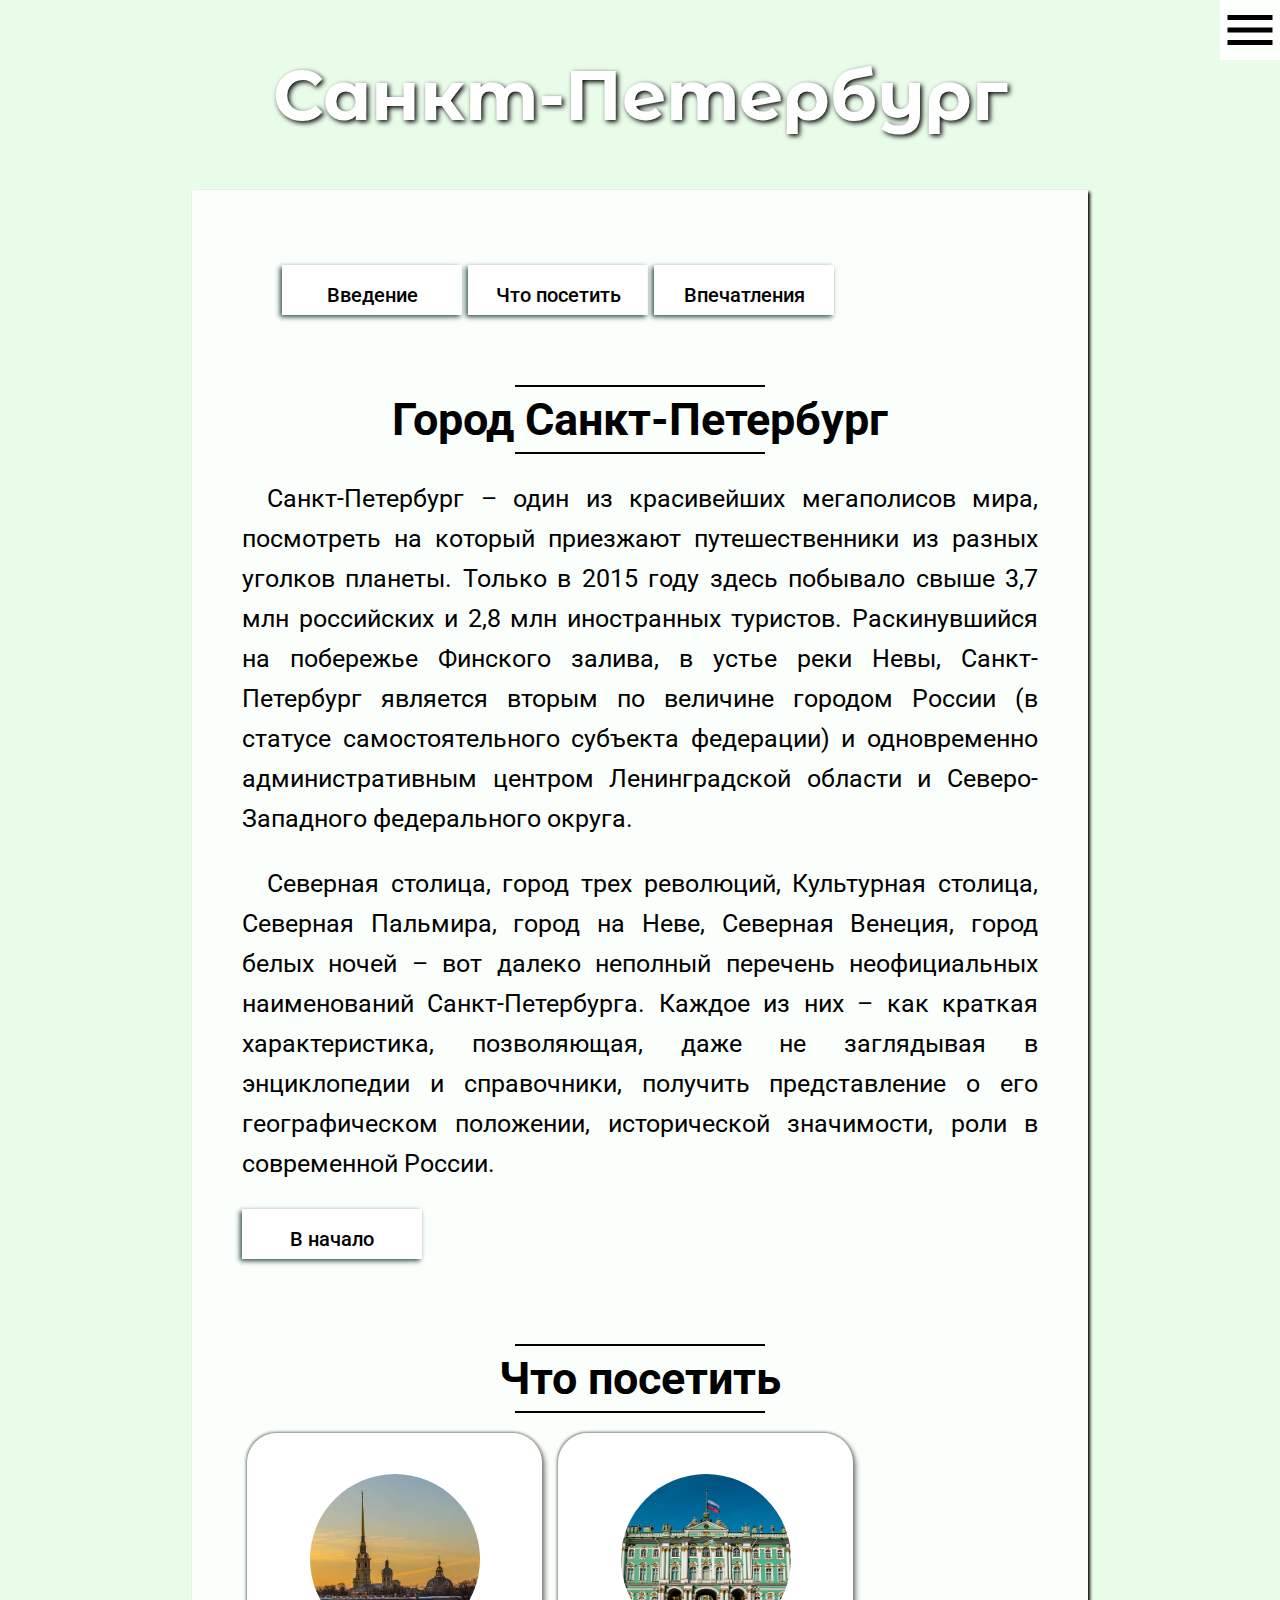
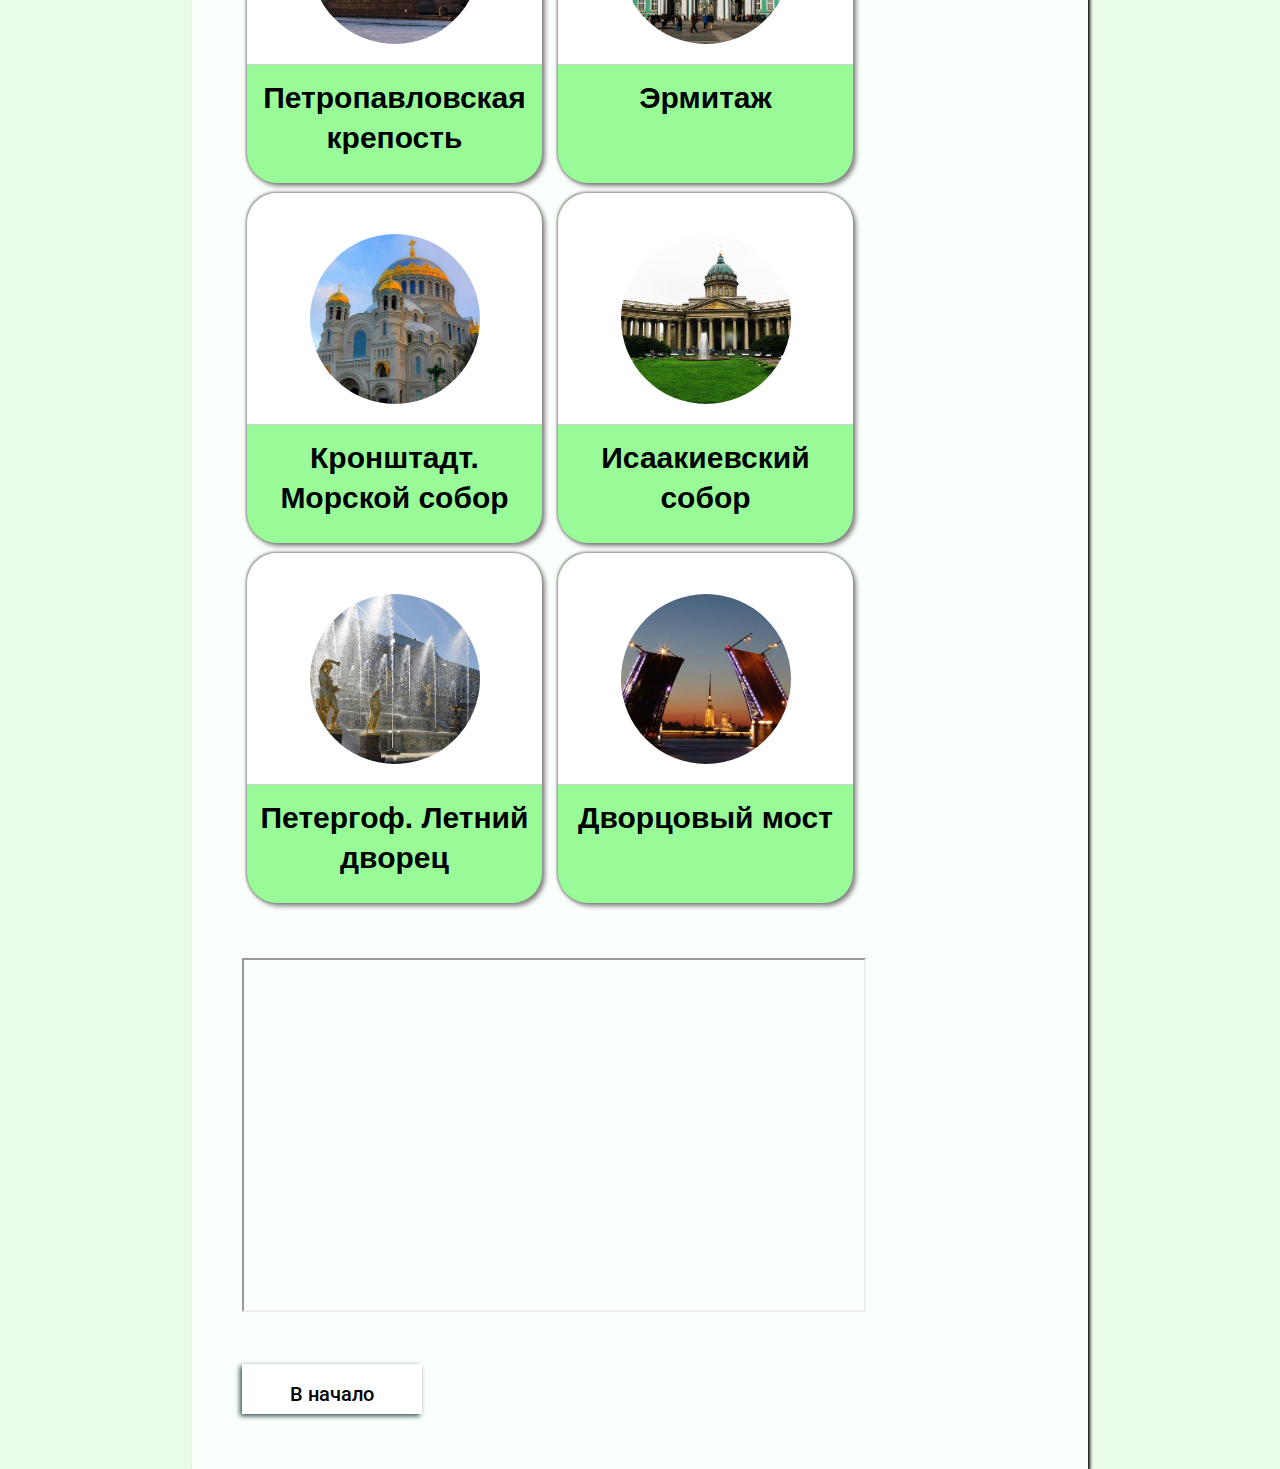
==== SPb.html @ 9f34edb0 "first" ====
<!DOCTYPE html>
<html lang="ru">
<head>
    <meta charset="UTF-8">
    <meta name="viewport" content="width=device-width, initial-scale=1.0">
    <meta http-equiv="X-UA-Compatible" content="ie=edge">
    <title>Санкт-Петербург</title>
    <link rel="stylesheet" href="./styles.css">
<style>
    @media(min-width: 350px){
        body{
        background-image: url("./images/StPetesburg.jpg");
        background-repeat: no-repeat;
        background-size: cover;
        background-attachment: fixed;
        
    }
    
    iframe{
        margin-top: 50px;
     width: 320px;
     height: 180px;
    }
    .content{
        width: 100vw;
        background-color: rgba(255, 255, 255, 0.8);
        box-shadow: 2px 2px 3px ,-1px -1px 3px rgba(255, 255, 255, 0.8);
box-sizing: border-box;
padding: 20px;
/*text-align: justify;*/}
.l1{margin-bottom: 10px;
    margin-top: 0px;} 
.line{
    width: 250px;
}
.dost{
    display: inline-block;
    width: 320px;
    height: 350px;
    border-radius: 30px;
    background-color:palegreen;
    margin: 5px;
    box-shadow: 3px 3px 5px grey, -0.5px -0.5px 3px grey ;
    transition: .3s;
    vertical-align: top;
}
.dost:hover{transform:translateY(-10px);
    box-shadow: 3px 3px 20px grey, -0.5px -0.5px 13px grey ;
}
.pic{
    height: 170px;
    width: 170px;
    border-radius: 100px;
    margin:auto;
    margin-top: 40px;
    margin-bottom: 20px;
    background:lightgreen;
    transition: .3s;
    
}
.pic:hover{transform: scale(1.1);
}
.p1{
    background-image: url("./images/StPetropavl.jpg");
        background-repeat: no-repeat;
        background-size: cover;
       background-position: 50% 50%;
}
.p2{
    background-image: url("./images/StErmitag.jpg");
        background-repeat: no-repeat;
        background-size: cover;
       background-position: 50% 50%;
}
.p3{
    background-image: url("./images/StSea.jpg");
        background-repeat: no-repeat;
        background-size: cover;
       background-position: 70% 50%;
}
.p4{
    background-image: url("./images/StIsaak.jpg");
        background-repeat: no-repeat;
        background-size: cover;
       background-position: 50% 50%;
}
.p5{
    background-image: url("./images/StPetergof.jpg");
        background-repeat: no-repeat;
        background-size: cover;
       background-position: 0% 50%;
}
.p6{
    background-image: url("./images/StBridge.jpg");
        background-repeat: no-repeat;
        background-size: cover;
       background-position: 50% 50%;
}
.label{
    box-sizing: border-box;
    margin: 30px;
    margin: 10px;
    text-align: center;
    font-family:'Gill Sans', 'Gill Sans MT', Calibri, 'Trebuchet MS', sans-serif;
    font-size: 35px;
  
}
  .fon{box-sizing: border-box;
      background-color:white;
     margin-top:0;
     padding-top:1px;
     border-radius: 30px 30px 0 0;
  }     
    }
    @media(min-width: 768px){
    .content{
        padding: 30px;
    }
    .dost{
    width: 340px;
    height: 400px;}
    iframe{
     width: 700px;
     height: 400px;
    }}
    @media(min-width: 1024px){
    .content{
        width: 70vw;
        margin: auto;
        padding: 50px;
       
    }
    .Page_nav{
        width:180px;
        font-size: 20px;
    }
    .dost{
    width: 295px;
    height: 350px;}
    .label{font-size: 30px;}
    iframe{
     width: 620px;
     height: 350px;
    }
}
@media(min-width: 1366px){
    .Page_nav{
        width:250px;
        font-size: 25px;
    }
    .dost{
    width: 270px;
    height: 350px;}
}
</style>
</head>
<body>
        <div id="menu" class="main_menu">
                <div class="btn">
                    <img id="btn1" class="Ibtn" src="./images/menu.svg" alt="">
                </div>
                <nav >
                     <ul>
                         <li>
                             <a href="./index.html"><div class="bt" id="Main">Главная</div></a>
                             <a href="./SPb.html"><div class="bt" id="StPeterburg">Санкт-Петербург</div></a>
                             <a href=""><div class="bt" id="London">Лондон</div></a>
                             <a href=""><div class="bt" id="Venezia">Венеция</div></a>
                             
                         </li>
                     </ul>
                            </nav>
            </div> 
            <div class="title">Санкт-Петербург</div>
<div class="content">
        <div id="Navigation" >
                <nav >
                    <ul>
                        <li>
                            <a href="#Vved"><div class="Page_nav">Введение</div></a>
                            <a href="#Visit"><div class="Page_nav">Что посетить</div></a>
                            <a href="#Impression"><div class="Page_nav">Впечатления</div></a>
                        </li>
                    </ul>
                </nav>
            <br>
         </div>
   
 <div class="text" id="Vved">
        <div class="line l1"></div>
<h1>Город Санкт-Петербург</h1>
<div class="line l2"></div>
<p>Санкт-Петербург – один из красивейших мегаполисов мира, посмотреть на который приезжают путешественники 
    из разных уголков планеты. Только в 2015 году здесь побывало свыше 3,7 млн российских и 2,8 млн иностранных туристов.
     Раскинувшийся на побережье Финского залива, в устье реки Невы, Санкт-Петербург является вторым по величине городом
      России (в статусе самостоятельного субъекта федерации) и одновременно административным центром
       Ленинградской области и Северо-Западного федерального округа.</p>
<p>Северная столица, город трех революций, Культурная столица, Северная Пальмира, город на Неве, Северная Венеция, 
    город белых ночей – вот далеко неполный перечень неофициальных наименований Санкт-Петербурга.
     Каждое из них – как краткая характеристика, позволяющая, даже не заглядывая в энциклопедии и справочники,
      получить представление о его географическом положении, исторической значимости, роли в современной России.</p>

    <a href="#Navigation"><div class="Page_nav vnach">В начало</div></a></div>

<div class="text">
    <br><br>
        <div class="line l1"></div>
    <h1>Что посетить</h1>
    <div class="line l2" id="Visit"></div>
    <a href="https://ru.wikipedia.org/wiki/Петропавловская_крепость"><div class="dost">
       <div class="fon"> <div class="pic p1"></div><hr size="1px" color="lightgrey"></div>
        <div class="label">Петропавловская крепость</div>
    </div></a>
    <a href="https://ru.wikipedia.org/wiki/Эрмитаж"><div class="dost">
        <div class="fon"><div class="pic p2"></div><hr size="1px" color="lightgrey"></div>
        <div class="label">Эрмитаж</div>
    </div></a>
    <a href="https://ru.wikipedia.org/wiki/Морской_Никольский_собор_(Кронштадт)"><div class="dost">
        <div class="fon"><div class="pic p3"></div><hr size="1px" color="lightgrey"></div>
        <div class="label">Кронштадт. Морской собор</div>
    </div></a>
    <a href="https://ru.wikipedia.org/wiki/Исаакиевский_собор"><div class="dost">
        <div class="fon"><div class="pic p4"></div><hr size="1px" color="lightgrey"></div>
        <div class="label">Исаакиевский собор</div>
    </div></a>
    <a href="https://ru.wikipedia.org/wiki/Петергоф"><div class="dost">
        <div class="fon"><div class="pic p5"></div><hr size="1px" color="lightgrey"></div>
        <div class="label">Петергоф. Летний дворец</div>
    </div></a>
    <a href="https://ru.wikipedia.org/wiki/Дворцовый_мост"><div class="dost">
        <div class="fon"><div class="pic p6"></div><hr size="1px" color="lightgrey"></div>
        <div class="label">Дворцовый мост</div>
    </div></a>
    <iframe src="https://player.vimeo.com/video/70961941" seamless width="640" height="360" frameborder="30px" allowfullscreen></iframe>
    <br><br>
    <a href="#Navigation"><div class="Page_nav vnach">В начало</div></a></div>
    </div>
</div>
</div>
<script>
btn1.addEventListener('click', function(){
menu.classList.toggle('menu_is-open')})
</script>          
</body>
</html>
---- styles.css ----
@import url('https://fonts.googleapis.com/css?family=Montserrat+Alternates');
 @import url('https://fonts.googleapis.com/css?family=Roboto');
 @import url('https://fonts.googleapis.com/css?family=Fira+Sans+Condensed');

    @media (min-width: 350px){
        body{
            background-color: rgba(144, 238, 144, 0.2);
            font-family: 'Roboto', sans-serif;
            font-size: 25px;
            list-style: none;
            margin:0;
            line-height: 40px;
            text-decoration: none;
           
            /*width:100vw;*/
         }
    
        h1{font-weight: 550;
            text-align: center;
            font-size: 45px; 
            margin: auto;
           line-height: 45px;}
            
        h2{font-weight: 550;
            text-align: center;
            font-size: 35px; 
            margin: auto;
            line-height: 45px;}

        p{text-align: justify;
        text-indent:25px;}
        a{text-decoration: none;
        color:black;
        font-weight: 550;}




    .main_menu{
        height: 250px;
        width: 350px;
        background:rgba(255, 255,255, 0.9);
        margin: 0 0 0 20%;
        top:-190px;
        right:-290px;
        position: fixed;
        transition: .5s;
        z-index: 100;
    }
    .btn{
        position: absolute;
        height: 60px;
        width: 60px;
        top: 190px;
        right:340;
        margin-top: 0;
       /*background-color: chartreuse;*/
         
    }
    .Ibtn{
        position: absolute;
        height: 60px;
        width: 60px;
        margin-top: 0;}
    
    .menu_is-open{
        top: 0;
        right:0;
    }

    .bt{text-align: center;
         margin:0; 
        box-sizing: border-box;
        display: inline-block;
        height: 100px;
        width: 150px; 
        padding: 5px;
        color:black;
        vertical-align:top;
       line-height: 30px;
    }
    .bt:active{background: rgba(74, 168, 177, 0.4);
    color:black;}

     .bt:hover {background: rgba(74, 168, 177, 0.4);
    color:black;}

    ul{list-style: none;
        text-decoration: none;}

    
    
    
    header{

        background:rgba(144, 238, 144, 1);
        /*background: linear-gradient(45deg, #6d76ff,#EECFBA );*/
        margin:0;
        box-shadow:-2px -2px 30px black;}

    .screen{box-sizing: border-box;
        color:white;
        text-shadow: 2px 2px 5px black;
        font-family: 'Montserrat Alternates', sans-serif;
        text-align: center;
        font-weight: bolder;
        font-size: 50px;
        padding-top:60px;
       /* position: relative;*/
        height:270px;
        width: 100%;
        background-repeat: no-repeat;
        background-size: cover;
        background-position: 50%;
        margin:0;
        
        animation: change 30s linear infinite; 
       box-shadow: inset -2px -2px 20px black;
      
    }
    .title{
        color:white;
        text-shadow: 2px 2px 5px black;
        font-family: 'Montserrat Alternates', sans-serif;
        text-align: center;
        font-weight: bolder;
        font-size: 50px;
        padding-top:60px; 
        padding-bottom:60px; 
    line-height: 50px;}

@keyframes change{
    0%{background-image: url(https://assets.bwbx.io/images/users/iqjWHBFdfxIU/iICVWDdRQ45Y/v0/-1x-1.jpg);}
    30%{background-image: url(https://assets.bwbx.io/images/users/iqjWHBFdfxIU/iICVWDdRQ45Y/v0/-1x-1.jpg);}
    33%{background-image: url(https://static.tildacdn.com/tild3163-3565-4337-b631-363736363238/sankt-peterburg.jpg);} 
    60%{background-image: url(https://static.tildacdn.com/tild3163-3565-4337-b631-363736363238/sankt-peterburg.jpg);}     
    63%{background-image:url(https://www.hdwallpapers.site/images/venice-italy-wallpaper-for-3200x2000-wide-retina-display-46-20.jpg);}
    96%{background-image:url(https://www.hdwallpapers.site/images/venice-italy-wallpaper-for-3200x2000-wide-retina-display-46-20.jpg);}
    100%{background-image:url(https://assets.bwbx.io/images/users/iqjWHBFdfxIU/iICVWDdRQ45Y/v0/-1x-1.jpg);}}

 /* #Navigation{
    background-image: url(./images/city.svg);
    background-position:-12% 100%;*/
    
  }   
.Page_nav{ box-sizing: border-box;
    text-decoration:none;
    display: inline-block;
    height:50px;
    width:280px;
    text-align:center;
  padding:5px;
    color:black;
    background-color:white;
    font-weight:500;
    box-shadow: -2px 2px 5px darkslategrey;
   line-height: 50px;
   margin-bottom: 5px;
    
    }
    .Page_nav:active{
        background: rgba(74, 168, 177, 0.4);
    }
    .Page_nav:hover{
        background: rgba(74, 168, 177, 0.4);
   }
    .vnach{display: block;}


.line{
        height: 2px;
        width: 100px;
     background: #000;
     margin: auto;
     transition: 1s;
    }
    .l1{margin-bottom: 10px;
    margin-top: 30px;}  
 .l2{margin-bottom: 15px;
    margin-top: 10px;}
header:hover .line {
    width:150px;
}
.absite:hover .line {
    width:250px;
}
.gal:hover .line {
    width:150px;
}
.text:hover .line {
    width:400px;
}


.absite{
    box-sizing: border-box;
    padding:20px;
}
.gal{background-color:white;
box-shadow: -2px -2px 10px slategrey,2px 2px 10px slategrey;
    box-sizing: border-box;
    padding:5px;
    margin-top: 30px;
}  



.image{
        height:200px ;
        width: 350px;
        background:lightgreen;
        display: inline-block;
      transition: .5s;
      border-radius: 10px;
    }
    /*.image:hover{
       transform: scale(2);
    }*/
    img{height:200px;
        width: 350px;
        border-radius: 10px;}
   .im1::after{
    position: relative;
    bottom: 18px;
    right:-12px;
        font-size: 25px;
        content: 'Петропавловcкая крепость';}
        
    .im2::after{
      position: relative;
    bottom: 18px;
    right:-70px;
    font-size: 25px;
    content: 'Медный всадник';
    }

 .im3::after{
    position: relative;
    bottom: 18px;
    right:-112px;
    font-size: 25px;
    content: 'Эрмитаж';
    }

    .im4::after{
        position: relative;
    bottom: 18px;
    right:-120px;
    font-size: 25px;
    content: 'Биг Бен';
    }
    .im5::after{
    position: relative;
    bottom: 18px;
    right:-49px;
    font-size: 25px;
    content: 'Лондонский мост';
    }
    .im6::after{
    position: relative;
    bottom: 18px;
    right:-49px;
    font-size: 25px;
    content: 'Лондонский Тауэр';
    }
    .im7::after{
    position: relative;
    bottom: 18px;
    right:-14px;
    font-size: 25px;
    content: 'Площадь Святого Марка';
    }
    .im8::after{
    position: relative;
    bottom: 18px;
    right:-42px;
    font-size: 25px;
    content: 'Собор Санта-Мария';
    }
    .im9::after{
    position: relative;
    bottom: 18px;
    right:-70px;
    font-size: 25px;
    content: 'Дворец дождей';
    }

     footer{
        height: 100px;
        background:lightgreen;
        /*background-image: url(./images/city.svg);*/
        padding: 20px;
        margin-top:50px;
        font-size: 20px;
        text-align: center;
        box-shadow:2px 2px 15px black;

    }



/*ВАРИАЦИИ НА ТЕМУ ТЕЛЕФОН*/
@media(min-width:400px){
    .Page_nav{
    width:370px;
    }
   }
   
   @media(min-width:500px){
    .Page_nav{ 
    width:450px;
    }
   }
   @media(min-width:600px){
    .Page_nav{ 
    width:550px;
    }
   }
   @media(min-width:700px){
    .Page_nav{ 
    width:600px;
    }
   }
   
   
 /*ПЛАНШЕТИКИ*/
    @media(min-width:768px){
        h1{font-weight: bold;}
        h2{font-weight: bold;}
        a{font-weight: bold;}
        .Page_nav{ 
width:680px;
}
    
    .image:hover{
       transform: scale(1.5);
    }
    .image{
        height:200px ;
        width: 330px;
       
    }
    img{height:200px;
        width: 330px;}
    .absite{
    padding:20px 50px;
}
.gal{
    padding:50px;
}
.screen{height: 50vh;
    padding-top:150px;
   } 
.title{
    font-size: 60px;
    line-height: 60px;
} 
    }


    @media(min-width:1024px){
    .Page_nav{ 
    width:310px;
    }
    .absite{
    padding:20px 100px;
}
.gal{
    padding:20px 100px;
}
.image{
        height:250px ;
        width: 405px;}
    img{height:250px;
        width: 405px;}  
   
.screen{height: 70vh;
    padding-top: 320px;
    }
        .title{
            font-size: 70px;
            line-height: 70px;
        } }



/*КОМП*/
   @media(min-width:1366px){
    .image{
        height:250px ;
        width: 375px;
       
    }
    img{height:250px;
        width: 375px;}  
   
   .Page_nav{ 
    width:420px;
    height: 70px;
    padding:10px;
    font-size: 30px;
    }
    .screen{
        height: 85vh;
       
        padding-top: 380px;   
    }
   /* .title{
        font-size: 80px;
        line-height: 80px;
    } */
    h1{
       font-size: 50px;
       line-height:50px;
   }}
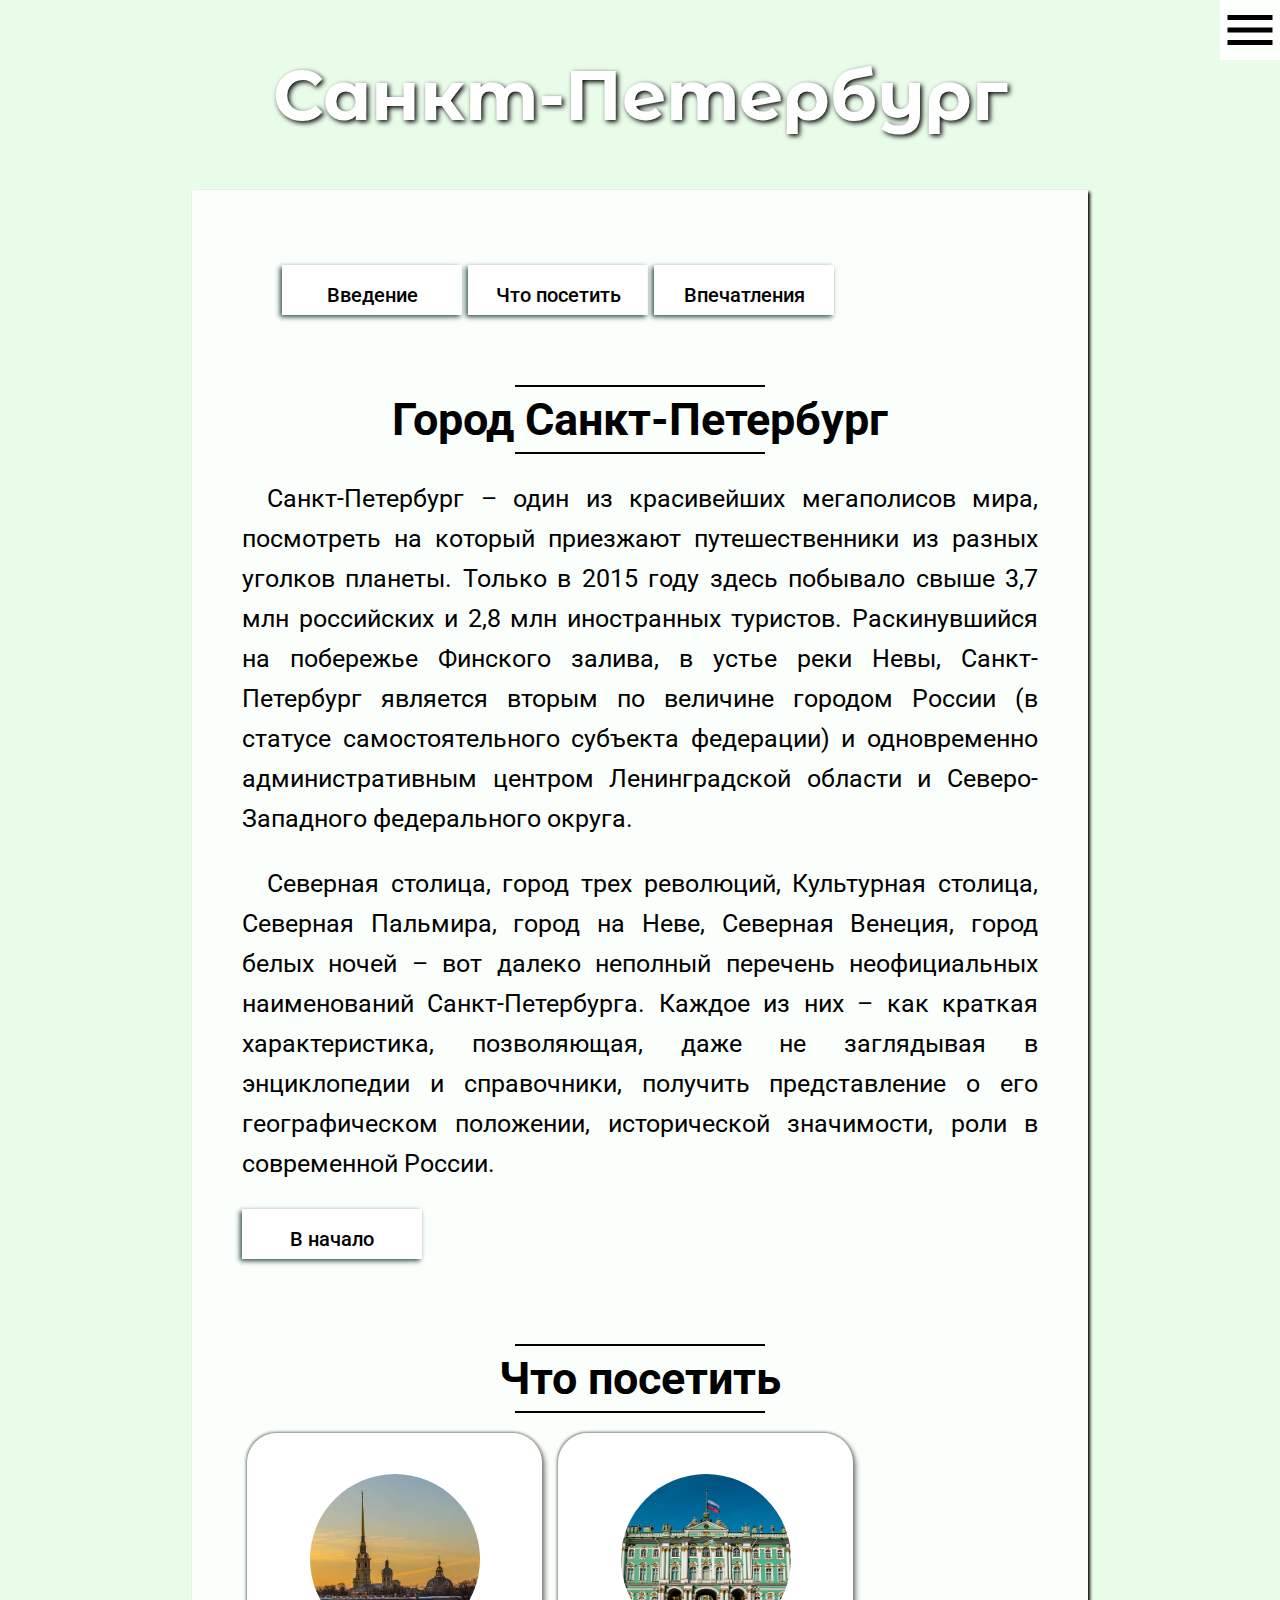
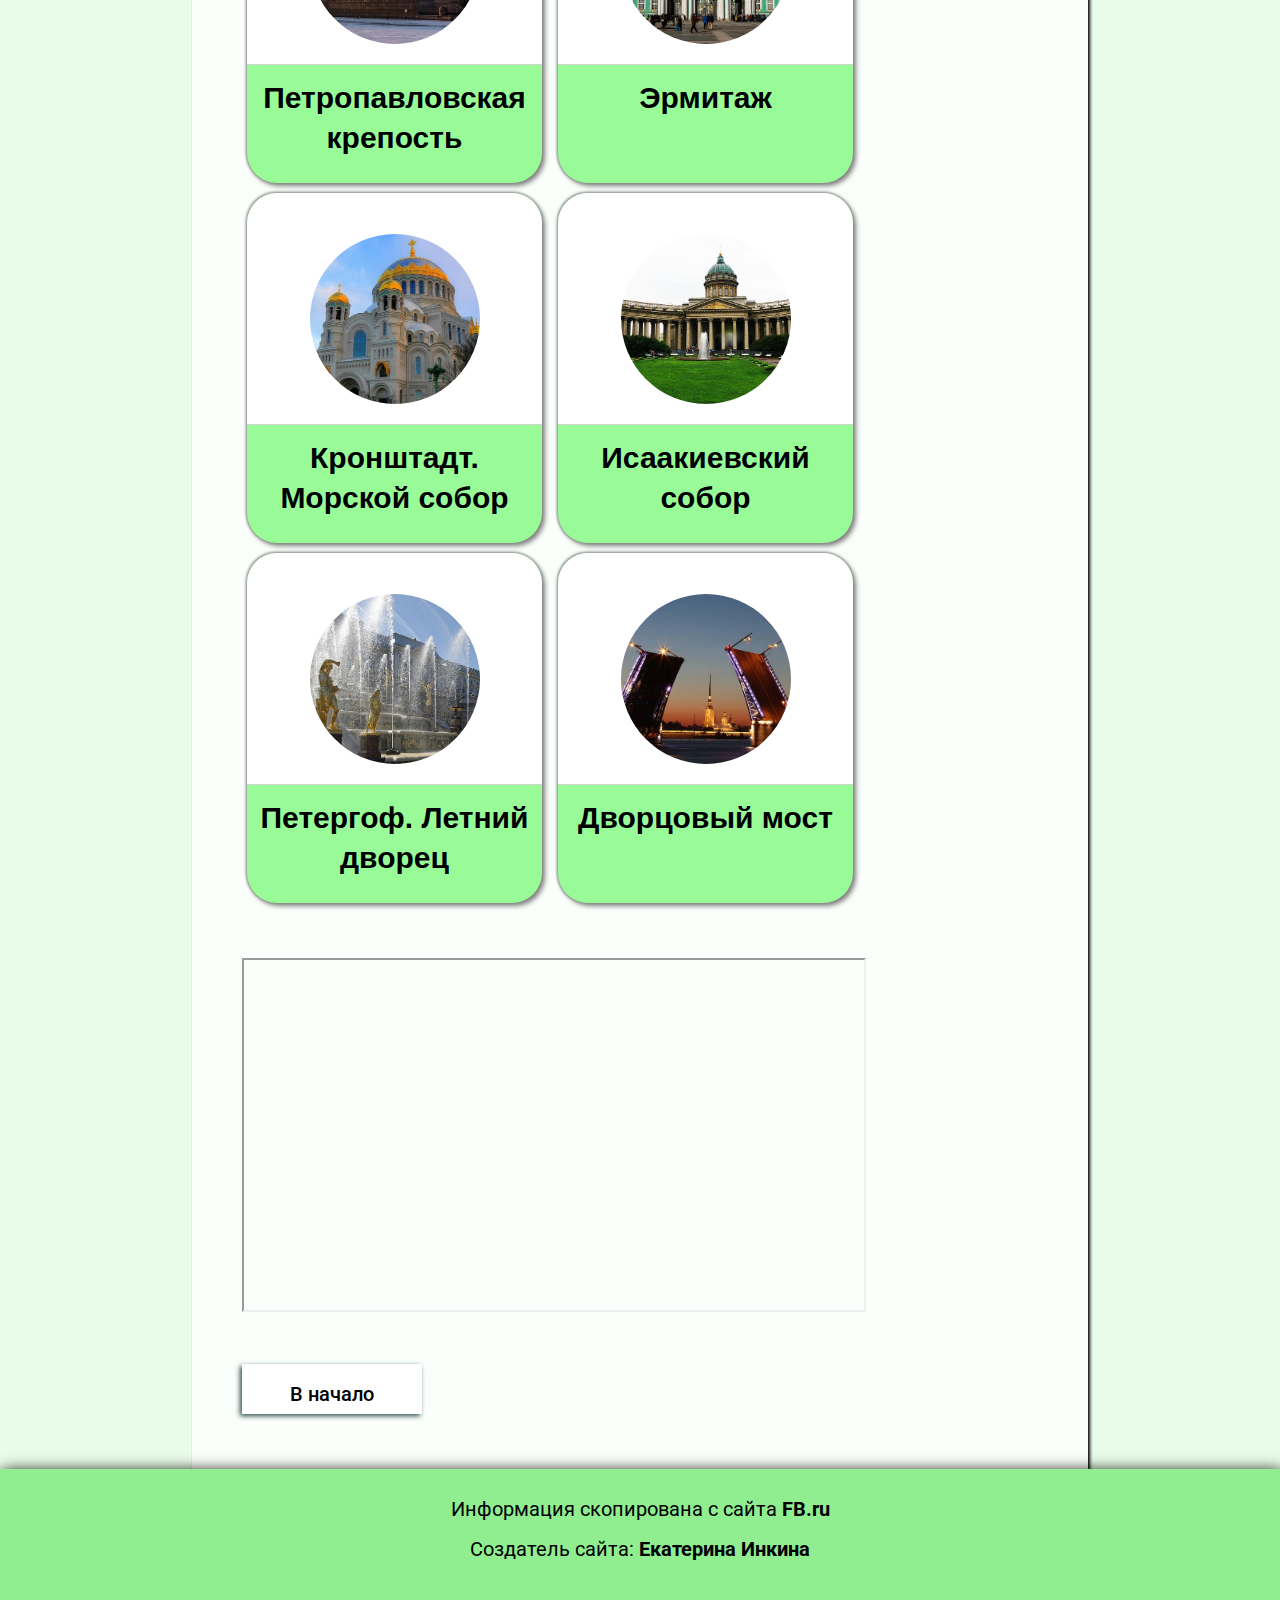
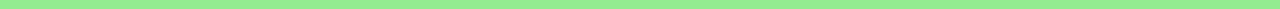
==== commit 613e7eef: "Add files via upload" ====
--- a/SPb.html
+++ b/SPb.html
@@ -1,245 +1,254 @@
-<!DOCTYPE html>
-<html lang="ru">
-<head>
-    <meta charset="UTF-8">
-    <meta name="viewport" content="width=device-width, initial-scale=1.0">
-    <meta http-equiv="X-UA-Compatible" content="ie=edge">
-    <title>Санкт-Петербург</title>
-    <link rel="stylesheet" href="./styles.css">
-<style>
-    @media(min-width: 350px){
-        body{
-        background-image: url("./images/StPetesburg.jpg");
-        background-repeat: no-repeat;
-        background-size: cover;
-        background-attachment: fixed;
-        
-    }
-    
-    iframe{
-        margin-top: 50px;
-     width: 320px;
-     height: 180px;
-    }
-    .content{
-        width: 100vw;
-        background-color: rgba(255, 255, 255, 0.8);
-        box-shadow: 2px 2px 3px ,-1px -1px 3px rgba(255, 255, 255, 0.8);
-box-sizing: border-box;
-padding: 20px;
-/*text-align: justify;*/}
-.l1{margin-bottom: 10px;
-    margin-top: 0px;} 
-.line{
-    width: 250px;
-}
-.dost{
-    display: inline-block;
-    width: 320px;
-    height: 350px;
-    border-radius: 30px;
-    background-color:palegreen;
-    margin: 5px;
-    box-shadow: 3px 3px 5px grey, -0.5px -0.5px 3px grey ;
-    transition: .3s;
-    vertical-align: top;
-}
-.dost:hover{transform:translateY(-10px);
-    box-shadow: 3px 3px 20px grey, -0.5px -0.5px 13px grey ;
-}
-.pic{
-    height: 170px;
-    width: 170px;
-    border-radius: 100px;
-    margin:auto;
-    margin-top: 40px;
-    margin-bottom: 20px;
-    background:lightgreen;
-    transition: .3s;
-    
-}
-.pic:hover{transform: scale(1.1);
-}
-.p1{
-    background-image: url("./images/StPetropavl.jpg");
-        background-repeat: no-repeat;
-        background-size: cover;
-       background-position: 50% 50%;
-}
-.p2{
-    background-image: url("./images/StErmitag.jpg");
-        background-repeat: no-repeat;
-        background-size: cover;
-       background-position: 50% 50%;
-}
-.p3{
-    background-image: url("./images/StSea.jpg");
-        background-repeat: no-repeat;
-        background-size: cover;
-       background-position: 70% 50%;
-}
-.p4{
-    background-image: url("./images/StIsaak.jpg");
-        background-repeat: no-repeat;
-        background-size: cover;
-       background-position: 50% 50%;
-}
-.p5{
-    background-image: url("./images/StPetergof.jpg");
-        background-repeat: no-repeat;
-        background-size: cover;
-       background-position: 0% 50%;
-}
-.p6{
-    background-image: url("./images/StBridge.jpg");
-        background-repeat: no-repeat;
-        background-size: cover;
-       background-position: 50% 50%;
-}
-.label{
-    box-sizing: border-box;
-    margin: 30px;
-    margin: 10px;
-    text-align: center;
-    font-family:'Gill Sans', 'Gill Sans MT', Calibri, 'Trebuchet MS', sans-serif;
-    font-size: 35px;
-  
-}
-  .fon{box-sizing: border-box;
-      background-color:white;
-     margin-top:0;
-     padding-top:1px;
-     border-radius: 30px 30px 0 0;
-  }     
-    }
-    @media(min-width: 768px){
-    .content{
-        padding: 30px;
-    }
-    .dost{
-    width: 340px;
-    height: 400px;}
-    iframe{
-     width: 700px;
-     height: 400px;
-    }}
-    @media(min-width: 1024px){
-    .content{
-        width: 70vw;
-        margin: auto;
-        padding: 50px;
-       
-    }
-    .Page_nav{
-        width:180px;
-        font-size: 20px;
-    }
-    .dost{
-    width: 295px;
-    height: 350px;}
-    .label{font-size: 30px;}
-    iframe{
-     width: 620px;
-     height: 350px;
-    }
-}
-@media(min-width: 1366px){
-    .Page_nav{
-        width:250px;
-        font-size: 25px;
-    }
-    .dost{
-    width: 270px;
-    height: 350px;}
-}
-</style>
-</head>
-<body>
-        <div id="menu" class="main_menu">
-                <div class="btn">
-                    <img id="btn1" class="Ibtn" src="./images/menu.svg" alt="">
-                </div>
-                <nav >
-                     <ul>
-                         <li>
-                             <a href="./index.html"><div class="bt" id="Main">Главная</div></a>
-                             <a href="./SPb.html"><div class="bt" id="StPeterburg">Санкт-Петербург</div></a>
-                             <a href=""><div class="bt" id="London">Лондон</div></a>
-                             <a href=""><div class="bt" id="Venezia">Венеция</div></a>
-                             
-                         </li>
-                     </ul>
-                            </nav>
-            </div> 
-            <div class="title">Санкт-Петербург</div>
-<div class="content">
-        <div id="Navigation" >
-                <nav >
-                    <ul>
-                        <li>
-                            <a href="#Vved"><div class="Page_nav">Введение</div></a>
-                            <a href="#Visit"><div class="Page_nav">Что посетить</div></a>
-                            <a href="#Impression"><div class="Page_nav">Впечатления</div></a>
-                        </li>
-                    </ul>
-                </nav>
-            <br>
-         </div>
-   
- <div class="text" id="Vved">
-        <div class="line l1"></div>
-<h1>Город Санкт-Петербург</h1>
-<div class="line l2"></div>
-<p>Санкт-Петербург – один из красивейших мегаполисов мира, посмотреть на который приезжают путешественники 
-    из разных уголков планеты. Только в 2015 году здесь побывало свыше 3,7 млн российских и 2,8 млн иностранных туристов.
-     Раскинувшийся на побережье Финского залива, в устье реки Невы, Санкт-Петербург является вторым по величине городом
-      России (в статусе самостоятельного субъекта федерации) и одновременно административным центром
-       Ленинградской области и Северо-Западного федерального округа.</p>
-<p>Северная столица, город трех революций, Культурная столица, Северная Пальмира, город на Неве, Северная Венеция, 
-    город белых ночей – вот далеко неполный перечень неофициальных наименований Санкт-Петербурга.
-     Каждое из них – как краткая характеристика, позволяющая, даже не заглядывая в энциклопедии и справочники,
-      получить представление о его географическом положении, исторической значимости, роли в современной России.</p>
-
-    <a href="#Navigation"><div class="Page_nav vnach">В начало</div></a></div>
-
-<div class="text">
-    <br><br>
-        <div class="line l1"></div>
-    <h1>Что посетить</h1>
-    <div class="line l2" id="Visit"></div>
-    <a href="https://ru.wikipedia.org/wiki/Петропавловская_крепость"><div class="dost">
-       <div class="fon"> <div class="pic p1"></div><hr size="1px" color="lightgrey"></div>
-        <div class="label">Петропавловская крепость</div>
-    </div></a>
-    <a href="https://ru.wikipedia.org/wiki/Эрмитаж"><div class="dost">
-        <div class="fon"><div class="pic p2"></div><hr size="1px" color="lightgrey"></div>
-        <div class="label">Эрмитаж</div>
-    </div></a>
-    <a href="https://ru.wikipedia.org/wiki/Морской_Никольский_собор_(Кронштадт)"><div class="dost">
-        <div class="fon"><div class="pic p3"></div><hr size="1px" color="lightgrey"></div>
-        <div class="label">Кронштадт. Морской собор</div>
-    </div></a>
-    <a href="https://ru.wikipedia.org/wiki/Исаакиевский_собор"><div class="dost">
-        <div class="fon"><div class="pic p4"></div><hr size="1px" color="lightgrey"></div>
-        <div class="label">Исаакиевский собор</div>
-    </div></a>
-    <a href="https://ru.wikipedia.org/wiki/Петергоф"><div class="dost">
-        <div class="fon"><div class="pic p5"></div><hr size="1px" color="lightgrey"></div>
-        <div class="label">Петергоф. Летний дворец</div>
-    </div></a>
-    <a href="https://ru.wikipedia.org/wiki/Дворцовый_мост"><div class="dost">
-        <div class="fon"><div class="pic p6"></div><hr size="1px" color="lightgrey"></div>
-        <div class="label">Дворцовый мост</div>
-    </div></a>
-    <iframe src="https://player.vimeo.com/video/70961941" seamless width="640" height="360" frameborder="30px" allowfullscreen></iframe>
-    <br><br>
-    <a href="#Navigation"><div class="Page_nav vnach">В начало</div></a></div>
-    </div>
-</div>
-</div>
-<script>
-btn1.addEventListener('click', function(){
-menu.classList.toggle('menu_is-open')})
-</script>          
-</body>
+<!DOCTYPE html>
+<html lang="ru">
+<head>
+    <meta charset="UTF-8">
+    <meta name="viewport" content="width=device-width, initial-scale=1.0">
+    <meta http-equiv="X-UA-Compatible" content="ie=edge">
+    <title>Санкт-Петербург</title>
+    <link rel="stylesheet" href="./styles.css">
+    <link rel="shortcut icon" href="./map.png" type="image/png">
+<style>
+    @media(min-width: 350px){
+        body{
+        background-image: url("./images/StPetesburg.jpg");
+        background-repeat: no-repeat;
+        background-size: cover;
+        background-attachment: fixed;
+        
+    }
+    footer{margin-top: 0;
+   }
+    
+    
+    iframe{
+        margin-top: 50px;
+     width: 320px;
+     height: 180px;
+    }
+    .content{
+        width: 100vw;
+        background-color: rgba(255, 255, 255, 0.8);
+        box-shadow: 2px 2px 3px ,-1px -1px 3px rgba(255, 255, 255, 0.8);
+box-sizing: border-box;
+padding: 20px;
+/*text-align: justify;*/}
+.l1{margin-bottom: 10px;
+    margin-top: 0px;} 
+.line{
+    width: 250px;
+}
+.dost{
+    display: inline-block;
+    width: 320px;
+    height: 350px;
+    border-radius: 30px;
+    background-color:palegreen;
+    margin: 5px;
+    box-shadow: 3px 3px 5px grey, -0.5px -0.5px 3px grey ;
+    transition: .3s;
+    vertical-align: top;
+}
+.dost:hover{transform:translateY(-10px);
+    box-shadow: 3px 3px 20px grey, -0.5px -0.5px 13px grey ;
+}
+.pic{
+    height: 170px;
+    width: 170px;
+    border-radius: 100px;
+    margin:auto;
+    margin-top: 40px;
+    margin-bottom: 20px;
+    background:lightgreen;
+    transition: .3s;
+    
+}
+.pic:hover{transform: scale(1.1);
+}
+.p1{
+    background-image: url("./images/StPetropavl.jpg");
+        background-repeat: no-repeat;
+        background-size: cover;
+       background-position: 50% 50%;
+}
+.p2{
+    background-image: url("./images/StErmitag.jpg");
+        background-repeat: no-repeat;
+        background-size: cover;
+       background-position: 50% 50%;
+}
+.p3{
+    background-image: url("./images/StSea.jpg");
+        background-repeat: no-repeat;
+        background-size: cover;
+       background-position: 70% 50%;
+}
+.p4{
+    background-image: url("./images/StIsaak.jpg");
+        background-repeat: no-repeat;
+        background-size: cover;
+       background-position: 50% 50%;
+}
+.p5{
+    background-image: url("./images/StPetergof.jpg");
+        background-repeat: no-repeat;
+        background-size: cover;
+       background-position: 0% 50%;
+}
+.p6{
+    background-image: url("./images/StBridge.jpg");
+        background-repeat: no-repeat;
+        background-size: cover;
+       background-position: 50% 50%;
+}
+.label{
+    box-sizing: border-box;
+    margin: 30px;
+    margin: 10px;
+    text-align: center;
+    font-family:'Gill Sans', 'Gill Sans MT', Calibri, 'Trebuchet MS', sans-serif;
+    font-size: 35px;
+  
+}
+  .fon{box-sizing: border-box;
+      background-color:white;
+     margin-top:0;
+     padding-top:1px;
+     border-radius: 30px 30px 0 0;
+  }     
+    }
+    @media(min-width: 768px){
+    .content{
+        padding: 30px;
+    }
+    .dost{
+    width: 340px;
+    height: 400px;}
+    iframe{
+     width: 700px;
+     height: 400px;
+    }}
+    @media(min-width: 1024px){
+    .content{
+        width: 70vw;
+        margin: auto;
+        padding: 50px;
+       
+    }
+    .Page_nav{
+        width:180px;
+        font-size: 20px;
+    }
+    .dost{
+    width: 295px;
+    height: 350px;}
+    .label{font-size: 30px;}
+    iframe{
+     width: 620px;
+     height: 350px;
+    }
+}
+@media(min-width: 1366px){
+    .Page_nav{
+        width:250px;
+        font-size: 25px;
+    }
+    .dost{
+    width: 270px;
+    height: 350px;}
+}
+</style>
+</head>
+<body>
+        <div id="menu" class="main_menu">
+                <div class="btn">
+                    <img id="btn1" class="Ibtn" src="./images/menu.svg" alt="">
+                </div>
+                <nav >
+                     <ul>
+                         <li>
+                             <a href="./index.html"><div class="bt" id="Main">Главная</div></a>
+                             <a href="./SPb.html"><div class="bt" id="StPeterburg">Санкт-Петербург</div></a>
+                             <a href="./London.html"><div class="bt" id="London">Лондон</div></a>
+                             <a href=""><div class="bt" id="Venezia">Венеция</div></a>
+                             
+                         </li>
+                     </ul>
+                            </nav>
+            </div> 
+            <div class="title">Санкт-Петербург</div>
+<div class="content">
+        <div id="Navigation" >
+                <nav >
+                    <ul>
+                        <li>
+                            <a href="#Vved"><div class="Page_nav">Введение</div></a>
+                            <a href="#Visit"><div class="Page_nav">Что посетить</div></a>
+                            <a href="#Impression"><div class="Page_nav">Впечатления</div></a>
+                        </li>
+                    </ul>
+                </nav>
+            <br>
+         </div>
+   
+ <div class="text" id="Vved">
+        <div class="line l1"></div>
+<h1>Город Санкт-Петербург</h1>
+<div class="line l2"></div>
+<p>Санкт-Петербург – один из красивейших мегаполисов мира, посмотреть на который приезжают путешественники 
+    из разных уголков планеты. Только в 2015 году здесь побывало свыше 3,7 млн российских и 2,8 млн иностранных туристов.
+     Раскинувшийся на побережье Финского залива, в устье реки Невы, Санкт-Петербург является вторым по величине городом
+      России (в статусе самостоятельного субъекта федерации) и одновременно административным центром
+       Ленинградской области и Северо-Западного федерального округа.</p>
+<p>Северная столица, город трех революций, Культурная столица, Северная Пальмира, город на Неве, Северная Венеция, 
+    город белых ночей – вот далеко неполный перечень неофициальных наименований Санкт-Петербурга.
+     Каждое из них – как краткая характеристика, позволяющая, даже не заглядывая в энциклопедии и справочники,
+      получить представление о его географическом положении, исторической значимости, роли в современной России.</p>
+
+    <a href="#Navigation"><div class="Page_nav vnach">В начало</div></a></div>
+
+<div class="text">
+    <br><br>
+        <div class="line l1"></div>
+    <h1>Что посетить</h1>
+    <div class="line l2" id="Visit"></div>
+    <a href="https://ru.wikipedia.org/wiki/Петропавловская_крепость"><div class="dost">
+       <div class="fon"> <div class="pic p1"></div><hr size="1px" color="lightgrey"></div>
+        <div class="label">Петропавловская крепость</div>
+    </div></a>
+    <a href="https://ru.wikipedia.org/wiki/Эрмитаж"><div class="dost">
+        <div class="fon"><div class="pic p2"></div><hr size="1px" color="lightgrey"></div>
+        <div class="label">Эрмитаж</div>
+    </div></a>
+    <a href="https://ru.wikipedia.org/wiki/Морской_Никольский_собор_(Кронштадт)"><div class="dost">
+        <div class="fon"><div class="pic p3"></div><hr size="1px" color="lightgrey"></div>
+        <div class="label">Кронштадт. Морской собор</div>
+    </div></a>
+    <a href="https://ru.wikipedia.org/wiki/Исаакиевский_собор"><div class="dost">
+        <div class="fon"><div class="pic p4"></div><hr size="1px" color="lightgrey"></div>
+        <div class="label">Исаакиевский собор</div>
+    </div></a>
+    <a href="https://ru.wikipedia.org/wiki/Петергоф"><div class="dost">
+        <div class="fon"><div class="pic p5"></div><hr size="1px" color="lightgrey"></div>
+        <div class="label">Петергоф. Летний дворец</div>
+    </div></a>
+    <a href="https://ru.wikipedia.org/wiki/Дворцовый_мост"><div class="dost">
+        <div class="fon"><div class="pic p6"></div><hr size="1px" color="lightgrey"></div>
+        <div class="label">Дворцовый мост</div>
+    </div></a>
+    <iframe  id="Impression" src="https://player.vimeo.com/video/70961941" seamless width="640" height="360" frameborder="30px" allowfullscreen></iframe>
+    <br><br>
+    <a href="#Navigation"><div class="Page_nav vnach">В начало</div></a></div>
+    </div>
+</div>
+</div>
+<footer id="Footer">
+        Информация скопирована с сайта
+         <a href="http://fb.ru/article/338607/top--samyih-krasivyih-gorodov-mira">FB.ru</a> <br>
+        Создатель сайта: <a href="https://vk.com/id269883365">Екатерина Инкина</a>
+      </footer> 
+<script>
+btn1.addEventListener('click', function(){
+menu.classList.toggle('menu_is-open')})
+</script>          
+</body>
 </html>--- a/styles.css
+++ b/styles.css
@@ -1,418 +1,420 @@
-
- @import url('https://fonts.googleapis.com/css?family=Montserrat+Alternates');
- @import url('https://fonts.googleapis.com/css?family=Roboto');
- @import url('https://fonts.googleapis.com/css?family=Fira+Sans+Condensed');
-
-    @media (min-width: 350px){
-        body{
-            background-color: rgba(144, 238, 144, 0.2);
-            font-family: 'Roboto', sans-serif;
-            font-size: 25px;
-            list-style: none;
-            margin:0;
-            line-height: 40px;
-            text-decoration: none;
-           
-            /*width:100vw;*/
-         }
-    
-        h1{font-weight: 550;
-            text-align: center;
-            font-size: 45px; 
-            margin: auto;
-           line-height: 45px;}
-            
-        h2{font-weight: 550;
-            text-align: center;
-            font-size: 35px; 
-            margin: auto;
-            line-height: 45px;}
-
-        p{text-align: justify;
-        text-indent:25px;}
-        a{text-decoration: none;
-        color:black;
-        font-weight: 550;}
-
-
-
-
-    .main_menu{
-        height: 250px;
-        width: 350px;
-        background:rgba(255, 255,255, 0.9);
-        margin: 0 0 0 20%;
-        top:-190px;
-        right:-290px;
-        position: fixed;
-        transition: .5s;
-        z-index: 100;
-    }
-    .btn{
-        position: absolute;
-        height: 60px;
-        width: 60px;
-        top: 190px;
-        right:340;
-        margin-top: 0;
-       /*background-color: chartreuse;*/
-         
-    }
-    .Ibtn{
-        position: absolute;
-        height: 60px;
-        width: 60px;
-        margin-top: 0;}
-    
-    .menu_is-open{
-        top: 0;
-        right:0;
-    }
-
-    .bt{text-align: center;
-         margin:0; 
-        box-sizing: border-box;
-        display: inline-block;
-        height: 100px;
-        width: 150px; 
-        padding: 5px;
-        color:black;
-        vertical-align:top;
-       line-height: 30px;
-    }
-    .bt:active{background: rgba(74, 168, 177, 0.4);
-    color:black;}
-
-     .bt:hover {background: rgba(74, 168, 177, 0.4);
-    color:black;}
-
-    ul{list-style: none;
-        text-decoration: none;}
-
-    
-    
-    
-    header{
-
-        background:rgba(144, 238, 144, 1);
-        /*background: linear-gradient(45deg, #6d76ff,#EECFBA );*/
-        margin:0;
-        box-shadow:-2px -2px 30px black;}
-
-    .screen{box-sizing: border-box;
-        color:white;
-        text-shadow: 2px 2px 5px black;
-        font-family: 'Montserrat Alternates', sans-serif;
-        text-align: center;
-        font-weight: bolder;
-        font-size: 50px;
-        padding-top:60px;
-       /* position: relative;*/
-        height:270px;
-        width: 100%;
-        background-repeat: no-repeat;
-        background-size: cover;
-        background-position: 50%;
-        margin:0;
-        
-        animation: change 30s linear infinite; 
-       box-shadow: inset -2px -2px 20px black;
-      
-    }
-    .title{
-        color:white;
-        text-shadow: 2px 2px 5px black;
-        font-family: 'Montserrat Alternates', sans-serif;
-        text-align: center;
-        font-weight: bolder;
-        font-size: 50px;
-        padding-top:60px; 
-        padding-bottom:60px; 
-    line-height: 50px;}
-
-@keyframes change{
-    0%{background-image: url(https://assets.bwbx.io/images/users/iqjWHBFdfxIU/iICVWDdRQ45Y/v0/-1x-1.jpg);}
-    30%{background-image: url(https://assets.bwbx.io/images/users/iqjWHBFdfxIU/iICVWDdRQ45Y/v0/-1x-1.jpg);}
-    33%{background-image: url(https://static.tildacdn.com/tild3163-3565-4337-b631-363736363238/sankt-peterburg.jpg);} 
-    60%{background-image: url(https://static.tildacdn.com/tild3163-3565-4337-b631-363736363238/sankt-peterburg.jpg);}     
-    63%{background-image:url(https://www.hdwallpapers.site/images/venice-italy-wallpaper-for-3200x2000-wide-retina-display-46-20.jpg);}
-    96%{background-image:url(https://www.hdwallpapers.site/images/venice-italy-wallpaper-for-3200x2000-wide-retina-display-46-20.jpg);}
-    100%{background-image:url(https://assets.bwbx.io/images/users/iqjWHBFdfxIU/iICVWDdRQ45Y/v0/-1x-1.jpg);}}
-
- /* #Navigation{
-    background-image: url(./images/city.svg);
-    background-position:-12% 100%;*/
-    
-  }   
-.Page_nav{ box-sizing: border-box;
-    text-decoration:none;
-    display: inline-block;
-    height:50px;
-    width:280px;
-    text-align:center;
-  padding:5px;
-    color:black;
-    background-color:white;
-    font-weight:500;
-    box-shadow: -2px 2px 5px darkslategrey;
-   line-height: 50px;
-   margin-bottom: 5px;
-    
-    }
-    .Page_nav:active{
-        background: rgba(74, 168, 177, 0.4);
-    }
-    .Page_nav:hover{
-        background: rgba(74, 168, 177, 0.4);
-   }
-    .vnach{display: block;}
-
-
-.line{
-        height: 2px;
-        width: 100px;
-     background: #000;
-     margin: auto;
-     transition: 1s;
-    }
-    .l1{margin-bottom: 10px;
-    margin-top: 30px;}  
- .l2{margin-bottom: 15px;
-    margin-top: 10px;}
-header:hover .line {
-    width:150px;
-}
-.absite:hover .line {
-    width:250px;
-}
-.gal:hover .line {
-    width:150px;
-}
-.text:hover .line {
-    width:400px;
-}
-
-
-.absite{
-    box-sizing: border-box;
-    padding:20px;
-}
-.gal{background-color:white;
-box-shadow: -2px -2px 10px slategrey,2px 2px 10px slategrey;
-    box-sizing: border-box;
-    padding:5px;
-    margin-top: 30px;
-}  
-
-
-
-.image{
-        height:200px ;
-        width: 350px;
-        background:lightgreen;
-        display: inline-block;
-      transition: .5s;
-      border-radius: 10px;
-    }
-    /*.image:hover{
-       transform: scale(2);
-    }*/
-    img{height:200px;
-        width: 350px;
-        border-radius: 10px;}
-   .im1::after{
-    position: relative;
-    bottom: 18px;
-    right:-12px;
-        font-size: 25px;
-        content: 'Петропавловcкая крепость';}
-        
-    .im2::after{
-      position: relative;
-    bottom: 18px;
-    right:-70px;
-    font-size: 25px;
-    content: 'Медный всадник';
-    }
-
- .im3::after{
-    position: relative;
-    bottom: 18px;
-    right:-112px;
-    font-size: 25px;
-    content: 'Эрмитаж';
-    }
-
-    .im4::after{
-        position: relative;
-    bottom: 18px;
-    right:-120px;
-    font-size: 25px;
-    content: 'Биг Бен';
-    }
-    .im5::after{
-    position: relative;
-    bottom: 18px;
-    right:-49px;
-    font-size: 25px;
-    content: 'Лондонский мост';
-    }
-    .im6::after{
-    position: relative;
-    bottom: 18px;
-    right:-49px;
-    font-size: 25px;
-    content: 'Лондонский Тауэр';
-    }
-    .im7::after{
-    position: relative;
-    bottom: 18px;
-    right:-14px;
-    font-size: 25px;
-    content: 'Площадь Святого Марка';
-    }
-    .im8::after{
-    position: relative;
-    bottom: 18px;
-    right:-42px;
-    font-size: 25px;
-    content: 'Собор Санта-Мария';
-    }
-    .im9::after{
-    position: relative;
-    bottom: 18px;
-    right:-70px;
-    font-size: 25px;
-    content: 'Дворец дождей';
-    }
-
-     footer{
-        height: 100px;
-        background:lightgreen;
-        /*background-image: url(./images/city.svg);*/
-        padding: 20px;
-        margin-top:50px;
-        font-size: 20px;
-        text-align: center;
-        box-shadow:2px 2px 15px black;
-
-    }
-
-
-
-/*ВАРИАЦИИ НА ТЕМУ ТЕЛЕФОН*/
-@media(min-width:400px){
-    .Page_nav{
-    width:370px;
-    }
-   }
-   
-   @media(min-width:500px){
-    .Page_nav{ 
-    width:450px;
-    }
-   }
-   @media(min-width:600px){
-    .Page_nav{ 
-    width:550px;
-    }
-   }
-   @media(min-width:700px){
-    .Page_nav{ 
-    width:600px;
-    }
-   }
-   
-   
- /*ПЛАНШЕТИКИ*/
-    @media(min-width:768px){
-        h1{font-weight: bold;}
-        h2{font-weight: bold;}
-        a{font-weight: bold;}
-        .Page_nav{ 
-width:680px;
-}
-    
-    .image:hover{
-       transform: scale(1.5);
-    }
-    .image{
-        height:200px ;
-        width: 330px;
-       
-    }
-    img{height:200px;
-        width: 330px;}
-    .absite{
-    padding:20px 50px;
-}
-.gal{
-    padding:50px;
-}
-.screen{height: 50vh;
-    padding-top:150px;
-   } 
-.title{
-    font-size: 60px;
-    line-height: 60px;
-} 
-    }
-
-
-    @media(min-width:1024px){
-    .Page_nav{ 
-    width:310px;
-    }
-    .absite{
-    padding:20px 100px;
-}
-.gal{
-    padding:20px 100px;
-}
-.image{
-        height:250px ;
-        width: 405px;}
-    img{height:250px;
-        width: 405px;}  
-   
-.screen{height: 70vh;
-    padding-top: 320px;
-    }
-        .title{
-            font-size: 70px;
-            line-height: 70px;
-        } }
-
-
-
-/*КОМП*/
-   @media(min-width:1366px){
-    .image{
-        height:250px ;
-        width: 375px;
-       
-    }
-    img{height:250px;
-        width: 375px;}  
-   
-   .Page_nav{ 
-    width:420px;
-    height: 70px;
-    padding:10px;
-    font-size: 30px;
-    }
-    .screen{
-        height: 85vh;
-       
-        padding-top: 380px;   
-    }
-   /* .title{
-        font-size: 80px;
-        line-height: 80px;
-    } */
-    h1{
-       font-size: 50px;
-       line-height:50px;
-   }}
-   
+
+ @import url('https://fonts.googleapis.com/css?family=Montserrat+Alternates');
+ @import url('https://fonts.googleapis.com/css?family=Roboto');
+ @import url('https://fonts.googleapis.com/css?family=Fira+Sans+Condensed');
+
+    @media (min-width: 350px){
+        body{
+            background-color: rgba(144, 238, 144, 0.2);
+            font-family: 'Roboto', sans-serif;
+            font-size: 25px;
+            list-style: none;
+            margin:0;
+            line-height: 40px;
+            text-decoration: none;
+           
+            /*width:100vw;*/
+         }
+    
+        h1{font-weight: 550;
+            text-align: center;
+            font-size: 45px; 
+            margin: auto;
+           line-height: 45px;}
+            
+        h2{font-weight: 550;
+            text-align: center;
+            font-size: 35px; 
+            margin: auto;
+            line-height: 45px;}
+
+        p{text-align: justify;
+        text-indent:25px;}
+        a{text-decoration: none;
+        color:black;
+        font-weight: 550;}
+
+
+
+
+    .main_menu{
+        height: 250px;
+        width: 350px;
+        background:rgba(255, 255,255, 0.9);
+        margin: 0 0 0 20%;
+        top:-190px;
+        right:-290px;
+        position: fixed;
+        transition: .5s;
+        z-index: 100;
+    }
+    .btn{
+        position: absolute;
+        height: 60px;
+        width: 60px;
+        top: 190px;
+        right:340;
+        margin-top: 0;
+       /*background-color: chartreuse;*/
+         
+    }
+    .Ibtn{
+        position: absolute;
+        height: 60px;
+        width: 60px;
+        margin-top: 0;}
+    
+    .menu_is-open{
+        top: 0;
+        right:0;
+    }
+
+    .bt{text-align: center;
+         margin:0; 
+        box-sizing: border-box;
+        display: inline-block;
+        height: 100px;
+        width: 150px; 
+        padding: 5px;
+        color:black;
+        vertical-align:top;
+       line-height: 30px;
+    }
+    .bt:active{background: rgba(74, 168, 177, 0.4);
+    color:black;}
+
+     .bt:hover {background: rgba(74, 168, 177, 0.4);
+    color:black;}
+
+    ul{list-style: none;
+        text-decoration: none;}
+
+    
+    
+    
+    header{
+
+        background:rgba(144, 238, 144, 1);
+        /*background: linear-gradient(45deg, #6d76ff,#EECFBA );*/
+        margin:0;
+        box-shadow:-2px -2px 30px black;}
+
+    .screen{box-sizing: border-box;
+        color:white;
+        text-shadow: 2px 2px 5px black;
+        font-family: 'Montserrat Alternates', sans-serif;
+        text-align: center;
+        font-weight: bolder;
+        font-size: 50px;
+        padding-top:60px;
+       /* position: relative;*/
+        height:270px;
+        width: 100%;
+        background-repeat: no-repeat;
+        background-size: cover;
+        background-position: 50%;
+        margin:0;
+        
+        animation: change 30s linear infinite; 
+       box-shadow: inset -2px -2px 20px black;
+      
+    }
+    .title{
+        color:white;
+        text-shadow: 2px 2px 5px black;
+        font-family: 'Montserrat Alternates', sans-serif;
+        text-align: center;
+        font-weight: bolder;
+        font-size: 50px;
+        padding-top:60px; 
+        padding-bottom:60px; 
+    line-height: 50px;}
+
+@keyframes change{
+    0%{background-image: url(https://assets.bwbx.io/images/users/iqjWHBFdfxIU/iICVWDdRQ45Y/v0/-1x-1.jpg);}
+    30%{background-image: url(https://assets.bwbx.io/images/users/iqjWHBFdfxIU/iICVWDdRQ45Y/v0/-1x-1.jpg);}
+    33%{background-image: url(https://static.tildacdn.com/tild3163-3565-4337-b631-363736363238/sankt-peterburg.jpg);} 
+    60%{background-image: url(https://static.tildacdn.com/tild3163-3565-4337-b631-363736363238/sankt-peterburg.jpg);}     
+    63%{background-image:url(https://www.hdwallpapers.site/images/venice-italy-wallpaper-for-3200x2000-wide-retina-display-46-20.jpg);}
+    96%{background-image:url(https://www.hdwallpapers.site/images/venice-italy-wallpaper-for-3200x2000-wide-retina-display-46-20.jpg);}
+    100%{background-image:url(https://assets.bwbx.io/images/users/iqjWHBFdfxIU/iICVWDdRQ45Y/v0/-1x-1.jpg);}}
+
+ /* #Navigation{
+    background-image: url(./images/city.svg);
+    background-position:-12% 100%;*/
+    
+  }   
+.Page_nav{ box-sizing: border-box;
+    text-decoration:none;
+    display: inline-block;
+    height:50px;
+    width:280px;
+    text-align:center;
+  padding:5px;
+    color:black;
+    background-color:white;
+    font-weight:500;
+    box-shadow: -2px 2px 5px darkslategrey;
+   line-height: 50px;
+   margin-bottom: 5px;
+    
+    }
+    .Page_nav:active{
+        background: rgba(74, 168, 177, 0.4);
+    }
+    .Page_nav:hover{
+        background: rgba(74, 168, 177, 0.4);
+   }
+    .vnach{display: block;}
+
+
+.line{
+        height: 2px;
+        width: 100px;
+     background: #000;
+     margin: auto;
+     transition: 1s;
+    }
+    .l1{margin-bottom: 10px;
+    margin-top: 30px;}  
+ .l2{margin-bottom: 15px;
+    margin-top: 10px;}
+header:hover .line {
+    width:150px;
+}
+.absite:hover .line {
+    width:250px;
+}
+.gal:hover .line {
+    width:150px;
+}
+.text:hover .line {
+    width:400px;
+}
+
+
+.absite{
+    box-sizing: border-box;
+    padding:20px;
+}
+.gal{background-color:white;
+box-shadow: -2px -2px 10px slategrey,2px 2px 10px slategrey;
+    box-sizing: border-box;
+    padding:5px;
+    margin-top: 30px;
+}  
+
+
+
+.image{
+        height:200px ;
+        width: 350px;
+        background:lightgreen;
+        display: inline-block;
+      transition: .5s;
+      border-radius: 10px;
+      margin-bottom: 40px;
+      vertical-align: top;
+    }
+    /*.image:hover{
+       transform: scale(2);
+    }*/
+    img{height:200px;
+        width: 350px;
+        border-radius: 10px;}
+   .im1::after{
+    position: relative;
+    bottom: 18px;
+    right:-12px;
+        font-size: 25px;
+        content: 'Петропавловcкая крепость';}
+        
+    .im2::after{
+      position: relative;
+    bottom: 18px;
+    right:-70px;
+    font-size: 25px;
+    content: 'Медный всадник';
+    }
+
+ .im3::after{
+    position: relative;
+    bottom: 18px;
+    right:-112px;
+    font-size: 25px;
+    content: 'Эрмитаж';
+    }
+
+    .im4::after{
+        position: relative;
+    bottom: 18px;
+    right:-120px;
+    font-size: 25px;
+    content: 'Биг Бен';
+    }
+    .im5::after{
+    position: relative;
+    bottom: 18px;
+    right:-49px;
+    font-size: 25px;
+    content: 'Лондонский мост';
+    }
+    .im6::after{
+    position: relative;
+    bottom: 18px;
+    right:-49px;
+    font-size: 25px;
+    content: 'Лондонский Тауэр';
+    }
+    .im7::after{
+    position: relative;
+    bottom: 18px;
+    right:-14px;
+    font-size: 25px;
+    content: 'Площадь Святого Марка';
+    }
+    .im8::after{
+    position: relative;
+    bottom: 18px;
+    right:-42px;
+    font-size: 25px;
+    content: 'Собор Санта-Мария';
+    }
+    .im9::after{
+    position: relative;
+    bottom: 18px;
+    right:-70px;
+    font-size: 25px;
+    content: 'Дворец дождей';
+    }
+
+     footer{
+        height: 100px;
+        background:lightgreen;
+        /*background-image: url(./images/city.svg);*/
+        padding: 20px;
+        margin-top:50px;
+        font-size: 20px;
+        text-align: center;
+        box-shadow:2px 2px 15px black;
+
+    }
+
+
+
+/*ВАРИАЦИИ НА ТЕМУ ТЕЛЕФОН*/
+@media(min-width:400px){
+    .Page_nav{
+    width:370px;
+    }
+   }
+   
+   @media(min-width:500px){
+    .Page_nav{ 
+    width:450px;
+    }
+   }
+   @media(min-width:600px){
+    .Page_nav{ 
+    width:550px;
+    }
+   }
+   @media(min-width:700px){
+    .Page_nav{ 
+    width:600px;
+    }
+   }
+   
+   
+ /*ПЛАНШЕТИКИ*/
+    @media(min-width:768px){
+        h1{font-weight: bold;}
+        h2{font-weight: bold;}
+        a{font-weight: bold;}
+        .Page_nav{ 
+width:680px;
+}
+    
+    .image:hover{
+       transform: scale(1.5);
+    }
+    .image{
+        height:200px ;
+        width: 330px;
+       
+    }
+    img{height:200px;
+        width: 330px;}
+    .absite{
+    padding:20px 50px;
+}
+.gal{
+    padding:50px;
+}
+.screen{height: 50vh;
+    padding-top:150px;
+   } 
+.title{
+    font-size: 60px;
+    line-height: 60px;
+} 
+    }
+
+
+    @media(min-width:1024px){
+    .Page_nav{ 
+    width:310px;
+    }
+    .absite{
+    padding:20px 100px;
+}
+.gal{
+    padding:20px 100px;
+}
+.image{
+        height:250px ;
+        width: 405px;}
+    img{height:250px;
+        width: 405px;}  
+   
+.screen{height: 70vh;
+    padding-top: 320px;
+    }
+        .title{
+            font-size: 70px;
+            line-height: 70px;
+        } }
+
+
+
+/*КОМП*/
+   @media(min-width:1366px){
+    .image{
+        height:250px ;
+        width: 375px;
+       
+    }
+    img{height:250px;
+        width: 375px;}  
+   
+   .Page_nav{ 
+    width:420px;
+    height: 70px;
+    padding:10px;
+    font-size: 30px;
+    }
+    .screen{
+        height: 85vh;
+       
+        padding-top: 380px;   
+    }
+   /* .title{
+        font-size: 80px;
+        line-height: 80px;
+    } */
+    h1{
+       font-size: 50px;
+       line-height:50px;
+   }}
+   
    